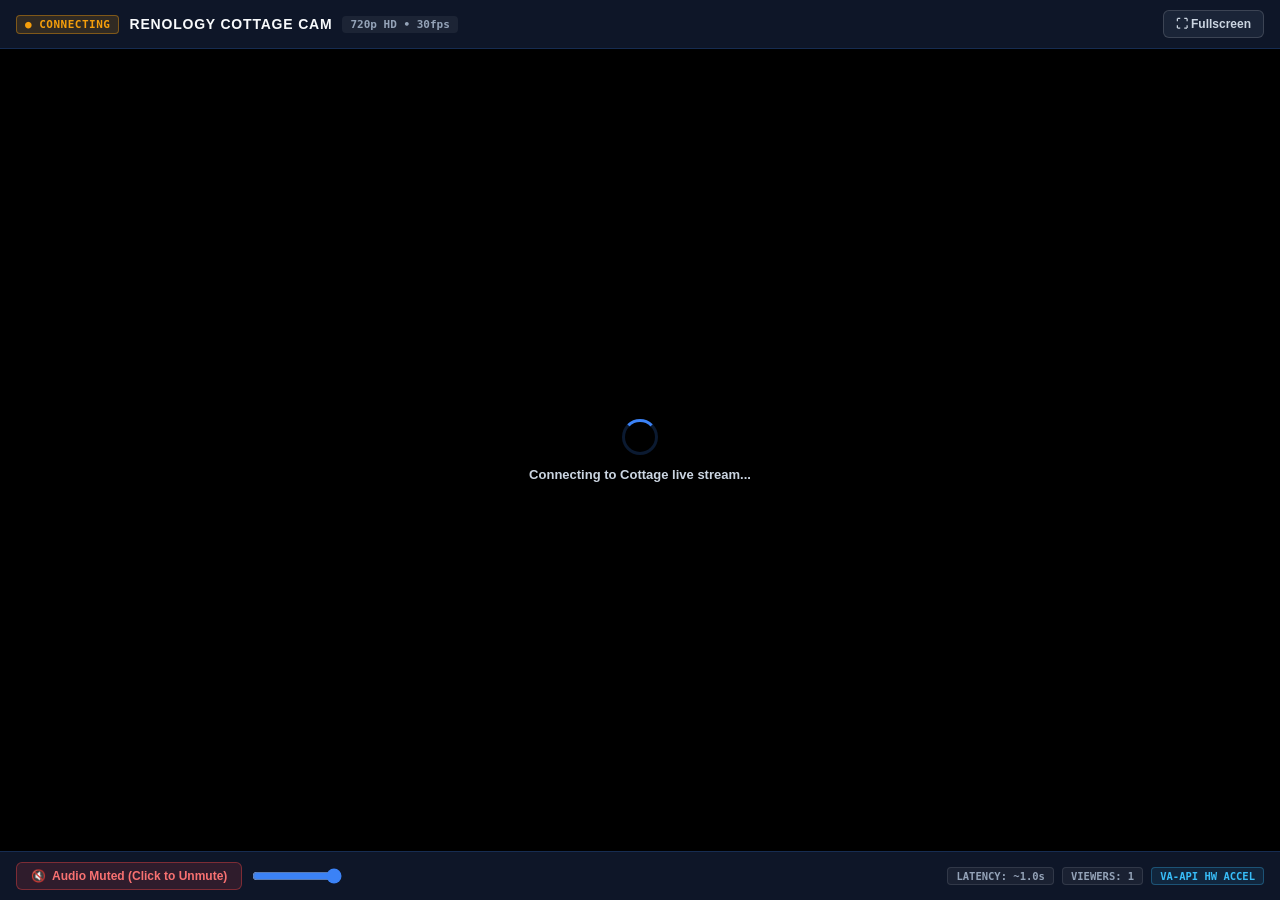
==== web/static/camera.html @ 1944fad3 "feat(security): enforce Cloud Run origin ticket authentication and rebrand to Cottage" ====
<!DOCTYPE html>
<html lang="en">
<head>
  <meta charset="UTF-8">
  <meta name="viewport" content="width=device-width, initial-scale=1.0">
  <title>Renology Cottage Live Camera</title>
  <link rel="stylesheet" href="style.css?v=2.3.0">
  <link rel="icon" href="data:image/svg+xml,<svg xmlns=%22http://www.w3.org/2000/svg%22 viewBox=%220 0 100 100%22><text y=%22.9em%22 font-size=%2290%22>📹</text></svg>">
  <style>
    body.camera-popout-body {
      margin: 0;
      padding: 0;
      background: #090d16;
      color: #e2e8f0;
      font-family: -apple-system, BlinkMacSystemFont, "Segoe UI", Roboto, "Helvetica Neue", sans-serif;
      overflow: hidden;
      height: 100vh;
      display: flex;
      flex-direction: column;
    }
    .popout-header {
      display: flex;
      align-items: center;
      justify-content: space-between;
      padding: 10px 16px;
      background: rgba(15, 23, 42, 0.95);
      border-bottom: 1px solid rgba(59, 130, 246, 0.2);
    }
    .popout-video-container {
      flex: 1;
      position: relative;
      background: #000;
      display: flex;
      align-items: center;
      justify-content: center;
    }
    .popout-video-container video {
      width: 100%;
      height: 100%;
      object-fit: contain;
    }
    .popout-footer {
      display: flex;
      align-items: center;
      justify-content: space-between;
      padding: 10px 16px;
      background: rgba(15, 23, 42, 0.95);
      border-top: 1px solid rgba(59, 130, 246, 0.2);
    }
  </style>
</head>
<body class="camera-popout-body">
  <header class="popout-header">
    <div class="camera-modal-title">
      <span class="camera-live-badge" id="cameraStatusBadge">● CONNECTING</span>
      <span class="camera-title-text">RENOLOGY COTTAGE CAM</span>
      <span class="camera-meta-pill" id="cameraResPill">720p HD • 30fps</span>
    </div>
    <div class="camera-header-actions">
      <button id="cameraFullscreenBtn" class="camera-icon-btn" title="Toggle Fullscreen">⛶ Fullscreen</button>
    </div>
  </header>

  <main class="popout-video-container">
    <video id="cameraVideo" autoplay muted playsinline></video>
    <div class="camera-loading-overlay" id="cameraLoadingOverlay">
      <div class="camera-spinner"></div>
      <div class="camera-loading-text" id="cameraLoadingText">Connecting to Cottage live stream...</div>
    </div>
  </main>

  <footer class="popout-footer">
    <div class="camera-audio-controls">
      <button id="cameraAudioToggle" class="camera-audio-btn muted" title="Click to Unmute Cottage Audio">
        <span id="cameraAudioIcon">🔇</span> <span id="cameraAudioLabel">Audio Muted (Click to Unmute)</span>
      </button>
      <input type="range" id="cameraVolumeSlider" min="0" max="1" step="0.05" value="1.0" class="camera-volume-slider" title="Microphone Volume">
    </div>
    <div class="camera-stats-hud">
      <span id="cameraLatencyBadge" class="hud-pill">LATENCY: ~1.0s</span>
      <span id="cameraViewersBadge" class="hud-pill">VIEWERS: 1</span>
      <span class="hud-pill hw-accel">VA-API HW ACCEL</span>
    </div>
  </footer>

  <script src="camera.js?v=2.3.0"></script>
  <script>
    document.addEventListener("DOMContentLoaded", () => {
      if (window.RenologyCamera) {
        window.RenologyCamera.initPopoutView();
      }
    });
  </script>
</body>
</html>
---- web/static/style.css ----
/* Renology Solar Kiosk — High Contrast Automotive Dark Theme */

:root {
  --bg-primary: #070b14;
  --bg-secondary: #0d1527;
  --bg-card: #111c33;
  --bg-card-border: #1e2e4e;
  
  --text-main: #f8fafc;
  --text-muted: #94a3b8;
  --text-dim: #64748b;

  --accent-gold: #f59e0b;
  --accent-gold-glow: rgba(245, 158, 11, 0.25);
  --accent-emerald: #10b981;
  --accent-emerald-glow: rgba(16, 185, 129, 0.25);
  --accent-cyan: #06b6d4;
  --accent-cyan-glow: rgba(6, 182, 212, 0.25);
  --accent-red: #ef4444;
  
  --font-family: -apple-system, BlinkMacSystemFont, "Segoe UI", Roboto, Helvetica, Arial, sans-serif;
  --font-mono: "SF Mono", "Cascadia Code", "Roboto Mono", Consolas, monospace;
}

* {
  box-sizing: border-box;
  margin: 0;
  padding: 0;
  user-select: none;
  -webkit-user-select: none;
}

html, body {
  width: 100%;
  min-height: 100vh;
  min-height: 100dvh;
  margin: 0;
  padding: 0;
  background-color: var(--bg-primary);
  color: var(--text-main);
  font-family: var(--font-family);
  overflow-x: hidden;
  overflow-y: auto;
  -webkit-font-smoothing: antialiased;
  -moz-osx-font-smoothing: grayscale;
}

/* Custom sleek scrollbar */
::-webkit-scrollbar {
  width: 6px;
  height: 6px;
}
::-webkit-scrollbar-track {
  background: var(--bg-primary);
}
::-webkit-scrollbar-thumb {
  background: var(--bg-card-border);
  border-radius: 3px;
}
::-webkit-scrollbar-thumb:hover {
  background: #334155;
}

.kiosk-container {
  display: flex;
  flex-direction: column;
  width: 100%;
  max-width: 100vw;
  min-height: 100vh;
  min-height: 100dvh;
  padding: 8px 12px;
  gap: 8px;
  box-sizing: border-box;
}

/* Header */
.kiosk-header {
  display: flex;
  align-items: center;
  justify-content: space-between;
  background: var(--bg-secondary);
  border: 1px solid var(--bg-card-border);
  border-radius: 12px;
  padding: 6px 16px;
  box-shadow: 0 4px 14px rgba(0, 0, 0, 0.4);
  flex-shrink: 0;
}

.brand-group {
  display: flex;
  align-items: center;
  gap: 12px;
}

.brand-logo {
  font-size: 26px;
  background: linear-gradient(135deg, #fbbf24, #d97706);
  -webkit-background-clip: text;
  -webkit-text-fill-color: transparent;
  filter: drop-shadow(0 0 8px rgba(245, 158, 11, 0.5));
}

.brand-title {
  font-size: 18px;
  font-weight: 800;
  letter-spacing: 2px;
  color: #fff;
  line-height: 1.1;
}

.brand-subtitle {
  font-size: 10px;
  font-weight: 600;
  letter-spacing: 1.5px;
  color: var(--accent-gold);
}

.header-center {
  display: flex;
  align-items: center;
}

.device-pill {
  display: flex;
  align-items: center;
  gap: 10px;
  background: rgba(15, 23, 42, 0.8);
  border: 1px solid var(--bg-card-border);
  padding: 6px 14px;
  border-radius: 20px;
  font-family: var(--font-mono);
  font-size: 13px;
  color: var(--text-main);
}

.pill-divider {
  color: var(--text-dim);
}

.model-badge {
  color: var(--accent-cyan);
  font-weight: 700;
}

.header-weather-pill {
  display: flex;
  align-items: center;
  gap: 8px;
  background: rgba(6, 182, 212, 0.1);
  border: 1px solid rgba(6, 182, 212, 0.25);
  border-radius: 20px;
  padding: 4px 12px;
  font-size: 11px;
  color: #cbd5e1;
}

.header-weather-pill strong {
  color: #fff;
  font-family: var(--font-mono);
}

.header-weather-pill .weather-sub {
  color: #94a3b8;
}

.pulse-dot {
  width: 9px;
  height: 9px;
  border-radius: 50%;
  background-color: var(--accent-emerald);
  box-shadow: 0 0 8px var(--accent-emerald);
  animation: pulse-animation 2s infinite ease-in-out;
}

@keyframes pulse-animation {
  0% { transform: scale(0.95); opacity: 0.7; }
  50% { transform: scale(1.15); opacity: 1; }
  100% { transform: scale(0.95); opacity: 0.7; }
}

.header-controls {
  display: flex;
  align-items: center;
  gap: 14px;
}

/* Animated Connection Heartbeat / Alarm Bell */
.connection-heartbeat {
  display: flex;
  align-items: center;
  gap: 7px;
  background: rgba(15, 23, 42, 0.9);
  border: 1px solid var(--bg-card-border);
  padding: 5px 12px;
  border-radius: 20px;
  font-family: var(--font-mono);
  font-size: 11px;
  font-weight: 700;
  transition: all 0.3s ease;
}

.connection-heartbeat.online {
  border-color: rgba(239, 68, 68, 0.5);
  box-shadow: 0 0 10px rgba(239, 68, 68, 0.25);
  color: #fca5a5;
}

.connection-heartbeat.offline {
  border-color: #ef4444;
  background: rgba(60, 10, 15, 0.95);
  box-shadow: 0 0 16px rgba(239, 68, 68, 0.8);
  color: #f87171;
  animation: alert-flash 1s infinite alternate;
}

.heartbeat-icon {
  font-size: 15px;
  display: inline-block;
  transform-origin: center center;
}

/* Realistic Cardiac Double-Beat Cycle */
.heartbeat-icon.beating {
  animation: cardiac-pulse 1.1s infinite ease-in-out;
  filter: drop-shadow(0 0 8px rgba(239, 68, 68, 0.9));
}

@keyframes cardiac-pulse {
  0% { transform: scale(1); }
  14% { transform: scale(1.32); }
  28% { transform: scale(1.12); }
  42% { transform: scale(1.38); }
  68% { transform: scale(1); }
  100% { transform: scale(1); }
}

/* Ringing Alarm Bell when link is dropped */
.heartbeat-icon.alarm {
  animation: bell-ring 0.7s infinite ease-in-out;
  filter: drop-shadow(0 0 10px rgba(239, 68, 68, 1));
}

@keyframes bell-ring {
  0% { transform: rotate(0); }
  20% { transform: rotate(20deg); }
  40% { transform: rotate(-20deg); }
  60% { transform: rotate(15deg); }
  80% { transform: rotate(-15deg); }
  100% { transform: rotate(0); }
}

@keyframes alert-flash {
  0% { border-color: rgba(239, 68, 68, 0.4); box-shadow: 0 0 6px rgba(239, 68, 68, 0.3); }
  100% { border-color: rgba(239, 68, 68, 1); box-shadow: 0 0 20px rgba(239, 68, 68, 0.9); }
}

.clock-display {
  font-family: var(--font-mono);
  font-size: 16px;
  font-weight: 700;
  color: #cbd5e1;
  letter-spacing: 1px;
}

.kiosk-btn {
  background: var(--bg-card);
  color: var(--text-main);
  border: 1px solid var(--bg-card-border);
  padding: 8px 14px;
  border-radius: 8px;
  font-size: 12px;
  font-weight: 600;
  cursor: pointer;
  transition: all 0.2s ease;
}

.kiosk-btn:hover {
  background: #1e293b;
  border-color: var(--accent-gold);
  color: #fff;
}

/* Human Story Banner */
.human-story-banner {
  display: flex;
  align-items: center;
  justify-content: space-between;
  background: linear-gradient(90deg, rgba(16, 185, 129, 0.12) 0%, rgba(15, 23, 42, 0.85) 50%, rgba(245, 158, 11, 0.08) 100%);
  border: 1px solid rgba(16, 185, 129, 0.35);
  border-radius: 10px;
  padding: 8px 16px;
  flex-shrink: 0;
  box-shadow: 0 2px 10px rgba(0, 0, 0, 0.3);
  transition: all 0.4s ease;
}

.human-story-banner.charging {
  background: linear-gradient(90deg, rgba(245, 158, 11, 0.16) 0%, rgba(15, 23, 42, 0.85) 50%, rgba(14, 165, 233, 0.1) 100%);
  border-color: rgba(245, 158, 11, 0.4);
}

.human-story-banner.night {
  background: linear-gradient(90deg, rgba(99, 102, 241, 0.14) 0%, rgba(15, 23, 42, 0.85) 50%, rgba(15, 23, 42, 0.9) 100%);
  border-color: rgba(99, 102, 241, 0.3);
}

.human-story-banner.alert {
  background: linear-gradient(90deg, rgba(239, 68, 68, 0.16) 0%, rgba(15, 23, 42, 0.85) 50%, rgba(239, 68, 68, 0.1) 100%);
  border-color: rgba(239, 68, 68, 0.5);
}

.story-left {
  display: flex;
  align-items: center;
  gap: 12px;
  min-width: 0;
}

.story-pulse-dot {
  width: 10px;
  height: 10px;
  border-radius: 50%;
  background: var(--accent-green);
  box-shadow: 0 0 10px var(--accent-green);
  flex-shrink: 0;
  animation: pulse-dot 2s infinite ease-in-out;
}

.human-story-banner.charging .story-pulse-dot {
  background: var(--accent-gold);
  box-shadow: 0 0 10px var(--accent-gold);
}

.human-story-banner.night .story-pulse-dot {
  background: #818cf8;
  box-shadow: 0 0 10px #818cf8;
}

.human-story-banner.alert .story-pulse-dot {
  background: var(--accent-red);
  box-shadow: 0 0 10px var(--accent-red);
}

@keyframes pulse-dot {
  0%, 100% { transform: scale(1); opacity: 1; }
  50% { transform: scale(1.3); opacity: 0.7; }
}

.story-icon {
  font-size: 20px;
  flex-shrink: 0;
}

.story-text-container {
  display: flex;
  flex-direction: column;
  gap: 2px;
  min-width: 0;
}

.story-headline {
  font-size: 13px;
  font-weight: 800;
  letter-spacing: 0.8px;
  color: #f8fafc;
  text-transform: uppercase;
}

.story-desc {
  font-size: 12px;
  color: #cbd5e1;
  font-weight: 500;
  white-space: nowrap;
  overflow: hidden;
  text-overflow: ellipsis;
}

.story-right {
  flex-shrink: 0;
  margin-left: 16px;
}

.story-pill {
  display: flex;
  align-items: center;
  gap: 6px;
  background: rgba(30, 41, 59, 0.8);
  border: 1px solid rgba(245, 158, 11, 0.4);
  padding: 4px 12px;
  border-radius: 20px;
  font-size: 12px;
  font-weight: 700;
  color: var(--accent-gold);
  white-space: nowrap;
}

.story-pill-icon {
  font-size: 13px;
}

/* Dashboard Grid */
.dashboard-grid {
  display: grid;
  grid-template-columns: repeat(3, 1fr);
  grid-template-rows: minmax(0, 1.15fr) minmax(0, 0.85fr);
  gap: 10px;
  flex: 1 1 0;
  min-height: 0;
  overflow: hidden;
}

/* Cards Common */
.card {
  background: var(--bg-card);
  border: 1px solid var(--bg-card-border);
  border-radius: 12px;
  padding: 10px 14px;
  display: flex;
  flex-direction: column;
  box-shadow: 0 4px 14px rgba(0, 0, 0, 0.4);
  position: relative;
  overflow: hidden;
  min-height: 0;
}

.card-header {
  display: flex;
  align-items: center;
  justify-content: space-between;
  margin-bottom: 6px;
  flex-shrink: 0;
}

.card-header h2 {
  font-size: 12px;
  font-weight: 700;
  letter-spacing: 1.1px;
  color: var(--text-muted);
  flex: 1;
  margin-left: 6px;
}

.card-icon {
  font-size: 18px;
}

.badge {
  font-size: 11px;
  font-weight: 700;
  padding: 3px 10px;
  border-radius: 12px;
  background: rgba(6, 182, 212, 0.15);
  color: var(--accent-cyan);
  border: 1px solid rgba(6, 182, 212, 0.3);
}

.mppt-badge {
  background: rgba(16, 185, 129, 0.15);
  color: var(--accent-emerald);
  border-color: rgba(16, 185, 129, 0.4);
}

/* Battery Fuel Gauge Card */
.battery-card {
  border-top: 3px solid var(--accent-emerald);
}

.gauge-wrapper {
  position: relative;
  display: flex;
  justify-content: center;
  align-items: center;
  flex: 1 1 0;
  min-height: 150px;
  width: 100%;
  margin: 2px 0 8px 0;
}

#fuelGaugeCanvas {
  width: 100% !important;
  height: 100% !important;
  max-width: 100%;
  display: block;
}

.gauge-center-readout {
  position: absolute;
  bottom: 26px;
  display: flex;
  flex-direction: column;
  align-items: center;
}

.gauge-capacity-sub {
  font-size: 10px;
  font-family: var(--font-mono);
  font-weight: 700;
  letter-spacing: 0.8px;
  color: #94a3b8;
  margin-bottom: 2px;
  text-transform: uppercase;
}

.gauge-soc {
  font-size: 38px;
  font-weight: 900;
  font-family: var(--font-mono);
  color: #fff;
  line-height: 1;
  text-shadow: 0 0 16px var(--accent-emerald-glow);
}

.gauge-soc .unit {
  font-size: 20px;
  color: var(--accent-emerald);
  margin-left: 2px;
}

.gauge-status-sub {
  font-size: 10.5px;
  font-weight: 700;
  letter-spacing: 1.5px;
  color: var(--accent-emerald);
  margin-top: 3px;
}

.card-footer-sub {
  display: flex;
  justify-content: space-between;
  align-items: center;
  margin-top: 6px;
  padding-top: 6px;
  border-top: 1px solid rgba(255, 255, 255, 0.06);
  font-size: 10px;
  color: var(--text-dim);
  flex-shrink: 0;
}

.safe-freeze-tag {
  color: #34d399;
  font-weight: 600;
}

.freeze-warn-tag {
  color: #ef4444;
  font-weight: 700;
}

/* Metrics Row */
.metrics-row {
  display: grid;
  grid-template-columns: repeat(3, 1fr);
  gap: 8px;
  background: rgba(7, 11, 20, 0.6);
  border: 1px solid rgba(255, 255, 255, 0.05);
  border-radius: 10px;
  padding: 10px;
  margin-top: auto;
}

.speedo-odometer-row {
  grid-template-columns: repeat(4, 1fr);
  gap: 6px;
  padding: 8px 6px;
}

.metric-item {
  display: flex;
  flex-direction: column;
  align-items: center;
  text-align: center;
}

.metric-label {
  font-size: 9px;
  font-weight: 700;
  letter-spacing: 1px;
  color: var(--text-dim);
  margin-bottom: 3px;
}

.metric-val {
  font-family: var(--font-mono);
  font-size: 16px;
  font-weight: 800;
  color: var(--text-main);
}

.metric-val .unit {
  font-size: 11px;
  font-weight: 600;
  color: var(--text-dim);
  margin-left: 2px;
}

.highlight-val {
  color: var(--accent-gold);
}

/* Solar PV Card & Speedometer */
.solar-card {
  border-top: 3px solid var(--accent-gold);
}

.speedometer-wrapper {
  position: relative;
  display: flex;
  justify-content: center;
  align-items: center;
  flex: 1 1 0;
  min-height: 150px;
  width: 100%;
  margin: 2px 0 6px 0;
}

#speedometerCanvas {
  width: 100% !important;
  height: 100% !important;
  max-width: 100%;
  display: block;
}

.speedometer-center-readout {
  position: absolute;
  bottom: 4px;
  display: flex;
  flex-direction: column;
  align-items: center;
  pointer-events: none;
}

.speedo-speed {
  font-size: 28px;
  font-weight: 900;
  font-family: var(--font-mono);
  color: #fff;
  line-height: 1;
  text-shadow: 0 0 16px rgba(245, 158, 11, 0.45);
}

.speedo-speed .unit {
  font-size: 15px;
  color: var(--accent-gold);
  margin-left: 2px;
}

.speedo-label {
  font-size: 8px;
  font-weight: 800;
  letter-spacing: 1px;
  color: var(--accent-gold);
  margin-top: 1px;
}

.speedo-redline-tag {
  font-family: var(--font-mono);
  font-size: 9px;
  font-weight: 700;
  color: #ef4444;
  border: 1px solid rgba(239, 68, 68, 0.4);
  background: rgba(239, 68, 68, 0.1);
  padding: 1px 6px;
  border-radius: 4px;
  letter-spacing: 0.5px;
}

/* Solar Potential vs Actual Curtailment Banner */
.potential-banner {
  display: flex;
  align-items: center;
  justify-content: space-between;
  gap: 8px;
  background: rgba(15, 23, 42, 0.85);
  border: 1px solid rgba(245, 158, 11, 0.25);
  border-radius: 8px;
  padding: 5px 10px;
  margin: 3px 0 6px 0;
  box-shadow: inset 0 1px 3px rgba(0, 0, 0, 0.5);
  flex-shrink: 0;
}

.potential-col {
  display: flex;
  flex-direction: column;
}

.potential-col.text-right {
  text-align: right;
  align-items: flex-end;
}

.potential-sublabel {
  font-size: 8px;
  font-weight: 700;
  letter-spacing: 0.8px;
  color: var(--text-dim);
}

.potential-val {
  font-family: var(--font-mono);
  font-size: 13px;
  font-weight: 800;
  color: #fff;
  line-height: 1.1;
}

.potential-val.highlight-gold {
  color: var(--accent-gold);
}

.curtailment-indicator {
  flex: 1;
  display: flex;
  flex-direction: column;
  align-items: center;
  gap: 3px;
  margin: 0 4px;
}

.curtailment-tag {
  font-family: var(--font-mono);
  font-size: 8.5px;
  font-weight: 800;
  color: #f59e0b;
  letter-spacing: 0.5px;
  white-space: nowrap;
}

.curtailment-bar-bg {
  width: 100%;
  height: 5px;
  background: rgba(255, 255, 255, 0.1);
  border-radius: 3px;
  overflow: hidden;
}

.curtailment-bar-fill {
  height: 100%;
  background: linear-gradient(90deg, #10b981, #f59e0b);
  border-radius: 3px;
  transition: width 0.4s ease;
}

.curtailment-badge {
  font-size: 10px;
  padding: 2px 8px;
  border-radius: 10px;
  font-weight: 700;
  letter-spacing: 0.4px;
  transition: all 0.3s ease;
}

.curtailment-badge.throttled {
  background: rgba(245, 158, 11, 0.2);
  color: #fbbf24;
  border: 1px solid rgba(245, 158, 11, 0.5);
  box-shadow: 0 0 8px rgba(245, 158, 11, 0.2);
}

.curtailment-badge.harvesting {
  background: rgba(16, 185, 129, 0.2);
  color: #34d399;
  border: 1px solid rgba(16, 185, 129, 0.5);
  box-shadow: 0 0 8px rgba(16, 185, 129, 0.2);
}

.curtailment-badge.night {
  background: rgba(100, 116, 139, 0.2);
  color: #94a3b8;
  border: 1px solid rgba(100, 116, 139, 0.4);
}

.lifetime-row {
  display: flex;
  justify-content: space-between;
  align-items: center;
  font-size: 10px;
  color: var(--text-dim);
  padding: 6px 6px 0 6px;
  flex-shrink: 0;
}

.lifetime-row strong {
  font-family: var(--font-mono);
  color: #e2e8f0;
  font-size: 11px;
}

/* System Hardware & Weather Card */
.system-card {
  border-top: 3px solid var(--accent-cyan);
}

.weather-badge {
  background: rgba(6, 182, 212, 0.15);
  color: var(--accent-cyan);
  border: 1px solid rgba(6, 182, 212, 0.3);
}

.weather-badge.online {
  background: rgba(16, 185, 129, 0.15);
  color: var(--accent-emerald);
  border-color: rgba(16, 185, 129, 0.4);
}

.system-stats-grid {
  display: grid;
  grid-template-columns: repeat(2, 1fr);
  gap: 6px;
  margin: 4px 0;
  flex-shrink: 0;
}

.sys-stat-box {
  background: rgba(7, 11, 20, 0.6);
  border: 1px solid rgba(255, 255, 255, 0.05);
  border-radius: 8px;
  padding: 8px 8px;
  display: flex;
  align-items: center;
  gap: 8px;
}

.stat-icon {
  font-size: 16px;
}

.stat-content {
  display: flex;
  flex-direction: column;
}

.stat-title {
  font-size: 8px;
  font-weight: 700;
  letter-spacing: 0.8px;
  color: var(--text-dim);
  margin-bottom: 2px;
}

.stat-number {
  font-family: var(--font-mono);
  font-size: 13px;
  font-weight: 800;
  color: var(--text-main);
}

.normal-status {
  color: var(--accent-emerald);
}

/* Weather Station Readings Grid */
.weather-station-grid {
  display: grid;
  grid-template-columns: repeat(2, 1fr);
  gap: 6px;
  margin: 4px 0 6px 0;
  flex-shrink: 0;
}

.weather-box {
  background: rgba(7, 11, 20, 0.6);
  border: 1px solid rgba(255, 255, 255, 0.05);
  border-radius: 8px;
  padding: 6px 8px;
  display: flex;
  flex-direction: column;
}

.weather-box.highlight-solar {
  border-color: rgba(245, 158, 11, 0.3);
  background: rgba(245, 158, 11, 0.06);
}

.w-label {
  font-size: 8px;
  font-weight: 700;
  letter-spacing: 0.8px;
  color: var(--text-dim);
  margin-bottom: 2px;
}

.w-val {
  font-family: var(--font-mono);
  font-size: 13px;
  font-weight: 800;
  color: #f8fafc;
}

.w-val .unit {
  font-size: 10px;
  font-weight: 600;
  color: var(--text-dim);
  margin-left: 2px;
}

.w-sub {
  font-size: 9px;
  color: var(--text-muted);
  margin-top: 1px;
}

.system-footer-row {
  display: flex;
  justify-content: space-between;
  align-items: center;
  margin-top: auto;
  font-size: 10px;
  color: var(--text-dim);
  padding-top: 6px;
  border-top: 1px solid rgba(255, 255, 255, 0.05);
  flex-shrink: 0;
}

.rssi-badge {
  font-family: var(--font-mono);
  font-weight: 700;
  color: var(--accent-emerald);
}

/* Chart Cards (Bottom Row) */
.chart-card {
  grid-column: span 1;
}

.chart-24h {
  grid-column: span 2;
  border-top: 3px solid #f59e0b;
}

.chart-7d, .inverter-card {
  grid-column: span 1;
  border-top: 3px solid #10b981;
}

/* Inverter & Autonomy Hub Styles */
.inverter-icon {
  background: rgba(16, 185, 129, 0.15);
  color: #10b981;
}

.inverter-badge {
  background: rgba(16, 185, 129, 0.15);
  color: #34d399;
  border: 1px solid rgba(16, 185, 129, 0.35);
  font-size: 10px;
  padding: 2px 8px;
  border-radius: 999px;
  font-weight: 600;
}

.autonomy-battery-banner {
  display: flex;
  justify-content: space-between;
  align-items: center;
  background: rgba(15, 23, 42, 0.7);
  border: 1px solid rgba(56, 189, 248, 0.25);
  border-radius: 8px;
  padding: 4px 8px;
  margin-bottom: 4px;
  flex-shrink: 0;
}

.autonomy-banner-label {
  font-size: 8.5px;
  font-weight: 700;
  letter-spacing: 0.8px;
  color: var(--text-dim);
  text-transform: uppercase;
}

.autonomy-banner-wh {
  font-size: 15px;
  font-weight: 800;
  font-family: var(--font-mono);
  color: #38bdf8;
  line-height: 1.1;
  margin-top: 1px;
  white-space: nowrap;
}

.autonomy-banner-right {
  text-align: right;
}

.autonomy-subtag {
  font-size: 9.5px;
  font-weight: 600;
  color: #cbd5e1;
}

.autonomy-table-container {
  flex: 1 1 auto;
  overflow-y: hidden;
  margin-bottom: 2px;
  min-height: 0;
}

.autonomy-table {
  width: 100%;
  border-collapse: collapse;
  font-size: 9.5px;
}

.autonomy-table th {
  font-size: 7.5px;
  font-family: var(--font-mono);
  color: #64748b;
  text-transform: uppercase;
  letter-spacing: 0.5px;
  padding: 1px 3px;
  border-bottom: 1px solid rgba(255, 255, 255, 0.08);
  font-weight: 700;
}

.autonomy-table td {
  padding: 1.5px 3px;
  border-bottom: 1px solid rgba(255, 255, 255, 0.04);
  color: #e2e8f0;
}

.appliance-icon {
  margin-right: 3px;
}

.load-badge {
  background: rgba(255, 255, 255, 0.06);
  padding: 1px 4px;
  border-radius: 4px;
  font-family: var(--font-mono);
  font-size: 8.5px;
  color: #cbd5e1;
}

.runtime-val {
  font-family: var(--font-mono);
  font-weight: 700;
  color: #38bdf8;
}

.runtime-val.highlight-time {
  color: #34d399;
}

.inverter-headroom-container {
  background: rgba(15, 23, 42, 0.5);
  border-radius: 6px;
  padding: 3px 6px;
  border: 1px solid rgba(255, 255, 255, 0.05);
  flex-shrink: 0;
  margin-top: auto;
}

.headroom-label-row {
  display: flex;
  justify-content: space-between;
  font-size: 8.5px;
  font-family: var(--font-mono);
  font-weight: 700;
  color: #94a3b8;
  margin-bottom: 3px;
}

.headroom-bar-bg {
  height: 6px;
  background: rgba(255, 255, 255, 0.08);
  border-radius: 3px;
  overflow: hidden;
  margin-bottom: 3px;
}

.headroom-bar-fill {
  height: 100%;
  background: linear-gradient(90deg, #10b981, #06b6d4);
  border-radius: 3px;
  transition: width 0.3s ease;
}

.headroom-subtext {
  font-size: 8.5px;
  color: #64748b;
  text-align: center;
}

/* Timespan Selector & Segmented Control */
.chart-header-row {
  display: flex;
  align-items: center;
  justify-content: space-between;
  flex-wrap: wrap;
  gap: 8px;
}

.chart-title-group {
  display: flex;
  align-items: center;
  gap: 8px;
}

.timespan-selector {
  display: inline-flex;
  align-items: center;
  background: rgba(15, 23, 42, 0.75);
  border: 1px solid rgba(255, 255, 255, 0.12);
  border-radius: 8px;
  padding: 2px;
  gap: 2px;
}

.span-btn {
  background: transparent;
  border: none;
  color: #94a3b8;
  font-family: var(--font-family);
  font-size: 11px;
  font-weight: 600;
  padding: 4px 10px;
  border-radius: 6px;
  cursor: pointer;
  transition: all 0.15s ease;
  user-select: none;
  -webkit-tap-highlight-color: transparent;
}

.span-btn:hover {
  color: #f1f5f9;
  background: rgba(255, 255, 255, 0.08);
}

.span-btn.active {
  background: #f59e0b;
  color: #090d16;
  font-weight: 700;
  box-shadow: 0 0 10px rgba(245, 158, 11, 0.4);
}


.chart-container {
  position: relative;
  width: 100%;
  flex: 1 1 0;
  min-height: 140px;
  margin: 4px 0;
}

.chart-container canvas {
  width: 100% !important;
  height: 100% !important;
  display: block;
}

.chart-summary-badge {
  font-family: var(--font-mono);
  font-size: 11px;
  font-weight: 700;
  color: #e2e8f0;
  background: rgba(255, 255, 255, 0.08);
  padding: 3px 8px;
  border-radius: 6px;
}

.chart-legend {
  display: flex;
  align-items: center;
  justify-content: space-between;
  font-size: 11px;
  color: var(--text-muted);
  padding-top: 6px;
  border-top: 1px solid rgba(255, 255, 255, 0.05);
}

.legend-item {
  display: flex;
  align-items: center;
  gap: 6px;
}

.legend-dot {
  width: 8px;
  height: 8px;
  border-radius: 50%;
}

.solar-dot { background-color: var(--accent-gold); box-shadow: 0 0 6px var(--accent-gold); }
.volt-dot,
.legend-dash.volt-dash {
  display: inline-block;
  width: 14px;
  height: 0;
  border-radius: 0;
  border-top: 2px solid #38bdf8;
  box-shadow: 0 0 6px rgba(56, 189, 248, 0.7);
  vertical-align: middle;
}
.batt-dot { background-color: var(--accent-emerald); box-shadow: 0 0 6px var(--accent-emerald); }
.soc-dot { background-color: rgba(255, 255, 255, 0.5); box-shadow: 0 0 4px rgba(255, 255, 255, 0.4); }
.sunrise-dot { background-color: #fbbf24; box-shadow: 0 0 6px #f59e0b; }
.sunset-dot { background-color: #f97316; box-shadow: 0 0 6px #ea580c; }
.bar-dot { background-color: var(--accent-cyan); box-shadow: 0 0 6px var(--accent-cyan); }
.peak-line-dot,
.legend-dash.peak-dash {
  display: inline-block;
  width: 14px;
  height: 0;
  border-radius: 0;
  border-top: 2px dashed #ef4444;
  box-shadow: 0 0 6px rgba(239, 68, 68, 0.7);
  vertical-align: middle;
}

.legend-time {
  font-size: 10px;
  color: var(--text-dim);
}

/* Tooltips */
.chart-tooltip {
  position: absolute;
  display: none;
  background: rgba(15, 23, 42, 0.95);
  border: 1px solid var(--accent-gold);
  border-radius: 6px;
  padding: 6px 10px;
  font-family: var(--font-mono);
  font-size: 11px;
  color: #fff;
  pointer-events: none;
  box-shadow: 0 4px 12px rgba(0, 0, 0, 0.6);
  z-index: 100;
  white-space: nowrap;
}

/* Peak Record Details Tooltip */
.chart-tooltip.peak-tooltip-active {
  border: 1px solid rgba(239, 68, 68, 0.85);
  box-shadow: 0 4px 16px rgba(239, 68, 68, 0.25), 0 8px 24px rgba(0, 0, 0, 0.7);
  background: rgba(15, 23, 42, 0.98);
  padding: 8px 12px;
  min-width: 230px;
  white-space: normal;
}

.peak-tooltip-header {
  display: flex;
  align-items: center;
  gap: 6px;
  font-weight: 800;
  font-size: 10.5px;
  letter-spacing: 0.6px;
  color: #fca5a5;
  border-bottom: 1px solid rgba(239, 68, 68, 0.3);
  padding-bottom: 4px;
  margin-bottom: 6px;
}

.peak-tooltip-header .peak-trophy {
  font-size: 13px;
}

.peak-tooltip-body {
  display: flex;
  flex-direction: column;
  gap: 2px;
}

.peak-metric-row {
  display: flex;
  justify-content: space-between;
  align-items: baseline;
  font-size: 11px;
}

.peak-metric-row .metric-label {
  color: #cbd5e1;
  font-weight: 600;
  font-size: 10.5px;
  letter-spacing: 0px;
  margin-bottom: 0;
}

.peak-metric-row .volt-val {
  color: #38bdf8;
  font-weight: 800;
  font-size: 12.5px;
}

.peak-metric-row .watt-val {
  color: #f59e0b;
  font-weight: 800;
  font-size: 12.5px;
}

.peak-time-row {
  display: flex;
  align-items: center;
  gap: 5px;
  font-size: 10px;
  color: #94a3b8;
  padding-left: 1px;
  margin-bottom: 3px;
}

.peak-time-row .time-val {
  color: #f1f5f9;
  font-weight: 600;
}

.peak-context-row {
  display: flex;
  flex-wrap: wrap;
  gap: 4px;
  margin-top: 6px;
  padding-top: 5px;
  border-top: 1px solid rgba(255, 255, 255, 0.08);
}

.peak-context-row .context-pill {
  font-size: 9.5px;
  font-weight: 600;
  padding: 1px 6px;
  border-radius: 4px;
  background: rgba(56, 189, 248, 0.12);
  border: 1px solid rgba(56, 189, 248, 0.3);
  color: #7dd3fc;
}

/* Footer */
.kiosk-footer {
  display: flex;
  align-items: center;
  justify-content: space-between;
  font-size: 11px;
  color: var(--text-dim);
  padding: 4px 8px;
}

.sync-indicator {
  display: inline-block;
  width: 6px;
  height: 6px;
  border-radius: 50%;
  background-color: var(--accent-emerald);
  margin-right: 6px;
}

/* =========================================================================
   RESPONSIVE DESIGN & SCREEN-SIZE AWARENESS ENGINE
   Supports: Google Pixel 9 & Mobile (<=767px), Tablets (768-1024px),
             Laptops (<760px height), and Surface Go 2 Kiosk (>=1200x760px)
   ========================================================================= */

/* 1. Large Screens & Standalone Surface Go 2 Kiosk (Locked 100vh) */
@media (min-width: 1200px) and (min-height: 760px) {
  html, body {
    height: 100vh;
    overflow: hidden;
  }
  .kiosk-container {
    height: 100vh;
    max-height: 100vh;
    overflow: hidden;
    padding: 8px 14px;
    gap: 8px;
  }
  .dashboard-grid {
    display: grid;
    grid-template-columns: repeat(3, 1fr);
    grid-template-rows: minmax(0, 1.15fr) minmax(0, 0.85fr);
    flex: 1 1 0;
    min-height: 0;
    overflow: hidden;
  }
  .chart-24h {
    grid-column: span 2;
  }
  .chart-7d, .inverter-card {
    grid-column: span 1;
  }
  .gauge-wrapper, .speedometer-wrapper {
    flex: 1 1 0;
    min-height: 0;
    height: auto;
  }
  .chart-container {
    flex: 1 1 0;
    min-height: 0;
    height: auto;
  }
}

/* 2. Laptops & Desktop Windows with Compact Height (< 760px) */
@media (min-width: 1025px) and (max-height: 759px) {
  .dashboard-grid {
    display: grid;
    grid-template-columns: repeat(3, 1fr);
    grid-template-rows: auto auto;
    flex: none;
    height: auto;
    gap: 10px;
    overflow: visible;
  }
  .card {
    flex: none;
    height: auto;
    min-height: auto;
    overflow: visible;
  }
  .chart-24h {
    grid-column: span 2;
  }
  .chart-7d, .inverter-card {
    grid-column: span 1;
  }
  .gauge-wrapper {
    height: 200px;
  }
  .speedometer-wrapper {
    height: 190px;
  }
  .chart-container {
    height: 220px;
  }
}

/* 3. Tablets, Small Laptops & Split Windows (768px - 1024px) */
@media (min-width: 768px) and (max-width: 1024px) {
  .kiosk-header {
    flex-wrap: wrap;
    gap: 8px;
    padding: 8px 12px;
  }
  .header-center {
    order: 3;
    width: 100%;
    justify-content: space-between;
  }
  .dashboard-grid {
    display: grid;
    grid-template-columns: repeat(2, 1fr);
    grid-template-rows: auto;
    flex: none;
    height: auto;
    gap: 10px;
    overflow: visible;
  }
  .card {
    flex: none;
    height: auto;
    min-height: auto;
    overflow: visible;
  }
  .battery-card {
    grid-column: span 1;
  }
  .solar-card {
    grid-column: span 1;
  }
  .system-card {
    grid-column: span 2;
  }
  .chart-24h {
    grid-column: span 2;
  }
  .chart-7d, .inverter-card {
    grid-column: span 2;
  }
  .gauge-wrapper {
    height: 210px;
  }
  .speedometer-wrapper {
    height: 200px;
  }
  .chart-container {
    height: 240px;
  }
}

/* 4. Google Pixel 9 & Mobile Handsets (<= 767px) */
@media (max-width: 767px) {
  .kiosk-container {
    padding: 8px 8px max(12px, env(safe-area-inset-bottom, 12px)) 8px;
    gap: 8px;
  }

  /* Compact Mobile Header */
  .kiosk-header {
    display: flex;
    flex-wrap: wrap;
    justify-content: space-between;
    align-items: center;
    padding: 8px 10px;
    gap: 8px;
  }

  .brand-group {
    order: 1;
    gap: 8px;
  }

  .brand-logo {
    font-size: 22px;
  }

  .brand-title {
    font-size: 16px;
    letter-spacing: 1px;
  }

  .brand-subtitle {
    font-size: 9px;
  }

  .header-controls {
    order: 2;
    gap: 8px;
  }

  #fullscreenBtn {
    display: none;
  }

  .clock-display {
    font-size: 13px;
  }

  .connection-heartbeat {
    font-size: 10px;
    padding: 4px 8px;
  }

  .header-center {
    order: 3;
    width: 100%;
    display: flex;
    flex-direction: column;
    gap: 6px;
  }

  .device-pill, .header-weather-pill {
    width: 100%;
    justify-content: center;
    font-size: 11px;
    padding: 5px 8px;
  }

  /* Mobile Story Banner */
  .human-story-banner {
    flex-direction: column;
    align-items: flex-start;
    gap: 8px;
    padding: 8px 10px;
  }

  .story-left {
    align-items: flex-start;
    gap: 8px;
  }

  .story-icon {
    font-size: 20px;
    margin-top: 2px;
  }

  .story-headline {
    font-size: 12px;
    line-height: 1.25;
  }

  .story-desc {
    font-size: 11.5px;
    white-space: normal;
    line-height: 1.4;
    margin-top: 2px;
  }

  .story-right {
    margin-left: 0;
    width: 100%;
  }

  .story-pill {
    width: 100%;
    justify-content: center;
    font-size: 11px;
    padding: 5px 8px;
  }

  /* Single Column Mobile Dashboard Grid */
  .dashboard-grid {
    display: flex;
    flex-direction: column;
    flex: none;
    height: auto;
    min-height: auto;
    gap: 12px;
    width: 100%;
    overflow: visible;
  }

  .card {
    flex: none;
    width: 100%;
    height: auto;
    min-height: auto;
    padding: 12px 14px;
    overflow: visible;
  }

  .battery-card, .solar-card, .system-card, .chart-24h, .chart-7d, .inverter-card {
    grid-column: span 1 !important;
  }

  /* Mobile Fuel Gauge */
  .gauge-wrapper {
    height: 220px;
    min-height: 200px;
    width: 100%;
    position: relative;
    margin: 4px 0 8px 0;
  }

  .gauge-soc {
    font-size: clamp(34px, 8.5vw, 42px);
  }

  .gauge-soc .unit {
    font-size: 18px;
  }

  .metrics-row {
    padding: 8px 6px;
    gap: 4px;
  }

  .metric-label {
    font-size: 8.5px;
  }

  .metric-val {
    font-size: 14px;
  }

  /* Mobile Speedometer */
  .speedometer-wrapper {
    height: 205px;
    min-height: 190px;
    width: 100%;
    position: relative;
    margin: 2px 0 6px 0;
  }

  .speedo-speed {
    font-size: clamp(24px, 6.5vw, 28px);
  }

  .speedo-speed .unit {
    font-size: 14px;
  }

  .potential-banner {
    padding: 5px 8px;
    gap: 4px;
  }

  .potential-val {
    font-size: 12px;
  }

  /* Mobile Charts */
  .chart-header-row {
    flex-direction: column;
    align-items: flex-start;
    gap: 6px;
  }

  .chart-header-row .card-header {
    width: 100%;
  }

  .timespan-selector {
    width: 100%;
    overflow-x: auto;
    -webkit-overflow-scrolling: touch;
    scrollbar-width: none;
    justify-content: flex-start;
    padding: 3px;
    gap: 3px;
  }

  .timespan-selector::-webkit-scrollbar {
    display: none;
  }

  .span-btn {
    padding: 5px 9px;
    font-size: 11px;
    flex-shrink: 0;
  }

  .chart-container {
    height: 220px;
    min-height: 200px;
    width: 100%;
    position: relative;
  }

  .chart-7d .chart-container {
    height: 190px;
    min-height: 170px;
  }

  .chart-legend {
    flex-wrap: wrap;
    gap: 6px 12px;
    font-size: 10px;
    line-height: 1.3;
  }

  .legend-item {
    font-size: 10px;
  }

  .legend-time {
    width: 100%;
    text-align: right;
    font-size: 9.5px;
    margin-top: 2px;
  }

  /* Mobile Tooltip Safe Boundaries */
  .chart-tooltip {
    max-width: 88vw;
    font-size: 11px;
    white-space: normal;
  }

  /* Mobile Footer */
  .kiosk-footer {
    flex-direction: column;
    align-items: center;
    gap: 4px;
    text-align: center;
    font-size: 10px;
    padding: 8px 4px 16px 4px;
  }
}

/* ==============================================================================
   Renology Cottage Live Camera Kiosk & Popout Styling
   ============================================================================== */
.camera-btn {
  background: rgba(30, 41, 59, 0.8);
  border: 1px solid rgba(59, 130, 246, 0.5);
  color: #60a5fa;
  display: inline-flex;
  align-items: center;
  gap: 6px;
  font-weight: 700;
  transition: all 0.2s ease;
}

.camera-btn:hover {
  background: rgba(59, 130, 246, 0.2);
  border-color: #60a5fa;
  color: #fff;
  box-shadow: 0 0 12px rgba(59, 130, 246, 0.4);
}

.camera-pulse-dot {
  width: 8px;
  height: 8px;
  background-color: #ef4444;
  border-radius: 50%;
  box-shadow: 0 0 6px #ef4444;
  animation: camera-pulse 1.8s infinite ease-in-out;
}

@keyframes camera-pulse {
  0%, 100% { transform: scale(1); opacity: 1; }
  50% { transform: scale(1.4); opacity: 0.6; }
}

/* Modal Backdrop */
.camera-modal-backdrop {
  position: fixed;
  top: 0;
  left: 0;
  right: 0;
  bottom: 0;
  background: rgba(5, 8, 15, 0.85);
  backdrop-filter: blur(8px);
  -webkit-backdrop-filter: blur(8px);
  z-index: 9999;
  display: flex;
  align-items: center;
  justify-content: center;
  padding: 16px;
}

/* Modal Dialog */
.camera-modal-dialog {
  background: #0d1424;
  border: 1px solid rgba(59, 130, 246, 0.4);
  border-radius: 12px;
  box-shadow: 0 20px 50px rgba(0, 0, 0, 0.8), 0 0 30px rgba(59, 130, 246, 0.2);
  width: 100%;
  max-width: 920px;
  display: flex;
  flex-direction: column;
  overflow: hidden;
  animation: modal-pop 0.25s cubic-bezier(0.16, 1, 0.3, 1);
}

@keyframes modal-pop {
  from { opacity: 0; transform: scale(0.95); }
  to { opacity: 1; transform: scale(1); }
}

/* Modal Header */
.camera-modal-header {
  display: flex;
  align-items: center;
  justify-content: space-between;
  padding: 12px 18px;
  background: rgba(15, 23, 42, 0.95);
  border-bottom: 1px solid rgba(59, 130, 246, 0.2);
}

.camera-modal-title {
  display: flex;
  align-items: center;
  gap: 10px;
}

.camera-live-badge {
  font-family: var(--font-mono, monospace);
  font-size: 11px;
  font-weight: 800;
  color: #10b981;
  background: rgba(16, 185, 129, 0.15);
  border: 1px solid rgba(16, 185, 129, 0.4);
  padding: 2px 8px;
  border-radius: 4px;
  letter-spacing: 0.5px;
}

.camera-live-badge.connecting {
  color: #f59e0b;
  background: rgba(245, 158, 11, 0.15);
  border-color: rgba(245, 158, 11, 0.4);
}

.camera-title-text {
  font-size: 14px;
  font-weight: 800;
  letter-spacing: 0.8px;
  color: #f8fafc;
}

.camera-meta-pill {
  font-family: var(--font-mono, monospace);
  font-size: 11px;
  font-weight: 600;
  color: #94a3b8;
  background: rgba(255, 255, 255, 0.06);
  padding: 2px 8px;
  border-radius: 4px;
}

.camera-header-actions {
  display: flex;
  align-items: center;
  gap: 8px;
}

.camera-icon-btn {
  background: rgba(30, 41, 59, 0.8);
  border: 1px solid rgba(255, 255, 255, 0.15);
  color: #cbd5e1;
  font-size: 12px;
  font-weight: 700;
  padding: 6px 12px;
  border-radius: 6px;
  cursor: pointer;
  transition: all 0.2s ease;
}

.camera-icon-btn:hover {
  background: rgba(59, 130, 246, 0.3);
  border-color: #60a5fa;
  color: #fff;
}

.camera-icon-btn.close-btn {
  background: rgba(239, 68, 68, 0.15);
  border-color: rgba(239, 68, 68, 0.4);
  color: #f87171;
}

.camera-icon-btn.close-btn:hover {
  background: #ef4444;
  border-color: #ef4444;
  color: #fff;
}

/* Video Container */
.camera-video-wrapper {
  position: relative;
  width: 100%;
  aspect-ratio: 16 / 9;
  background: #000;
  overflow: hidden;
  display: flex;
  align-items: center;
  justify-content: center;
}

.camera-video-wrapper video {
  width: 100%;
  height: 100%;
  object-fit: contain;
}

/* Loading Overlay */
.camera-loading-overlay {
  position: absolute;
  top: 0;
  left: 0;
  right: 0;
  bottom: 0;
  background: rgba(0, 0, 0, 0.7);
  display: flex;
  flex-direction: column;
  align-items: center;
  justify-content: center;
  gap: 12px;
  z-index: 5;
  transition: opacity 0.3s ease;
}

.camera-spinner {
  width: 36px;
  height: 36px;
  border: 3px solid rgba(59, 130, 246, 0.2);
  border-top-color: #3b82f6;
  border-radius: 50%;
  animation: spin 0.8s linear infinite;
}

@keyframes spin {
  to { transform: rotate(360deg); }
}

.camera-loading-text {
  font-size: 13px;
  font-weight: 600;
  color: #cbd5e1;
}

/* Modal Footer */
.camera-modal-footer {
  display: flex;
  align-items: center;
  justify-content: space-between;
  padding: 12px 18px;
  background: rgba(15, 23, 42, 0.95);
  border-top: 1px solid rgba(59, 130, 246, 0.2);
  flex-wrap: wrap;
  gap: 10px;
}

.camera-audio-controls {
  display: flex;
  align-items: center;
  gap: 10px;
}

.camera-audio-btn {
  background: rgba(16, 185, 129, 0.2);
  border: 1px solid rgba(16, 185, 129, 0.5);
  color: #10b981;
  font-size: 12px;
  font-weight: 700;
  padding: 6px 14px;
  border-radius: 6px;
  cursor: pointer;
  display: flex;
  align-items: center;
  gap: 6px;
  transition: all 0.2s ease;
}

.camera-audio-btn.muted {
  background: rgba(239, 68, 68, 0.15);
  border-color: rgba(239, 68, 68, 0.4);
  color: #f87171;
}

.camera-audio-btn:hover {
  filter: brightness(1.2);
}

.camera-volume-slider {
  width: 90px;
  accent-color: #3b82f6;
  cursor: pointer;
}

.camera-stats-hud {
  display: flex;
  align-items: center;
  gap: 8px;
}

.camera-stats-hud .hud-pill {
  font-family: var(--font-mono, monospace);
  font-size: 10.5px;
  font-weight: 700;
  padding: 2px 8px;
  border-radius: 4px;
  background: rgba(255, 255, 255, 0.05);
  color: #94a3b8;
  border: 1px solid rgba(255, 255, 255, 0.1);
}

.camera-stats-hud .hud-pill.hw-accel {
  color: #38bdf8;
  border-color: rgba(56, 189, 248, 0.3);
  background: rgba(56, 189, 248, 0.1);
}
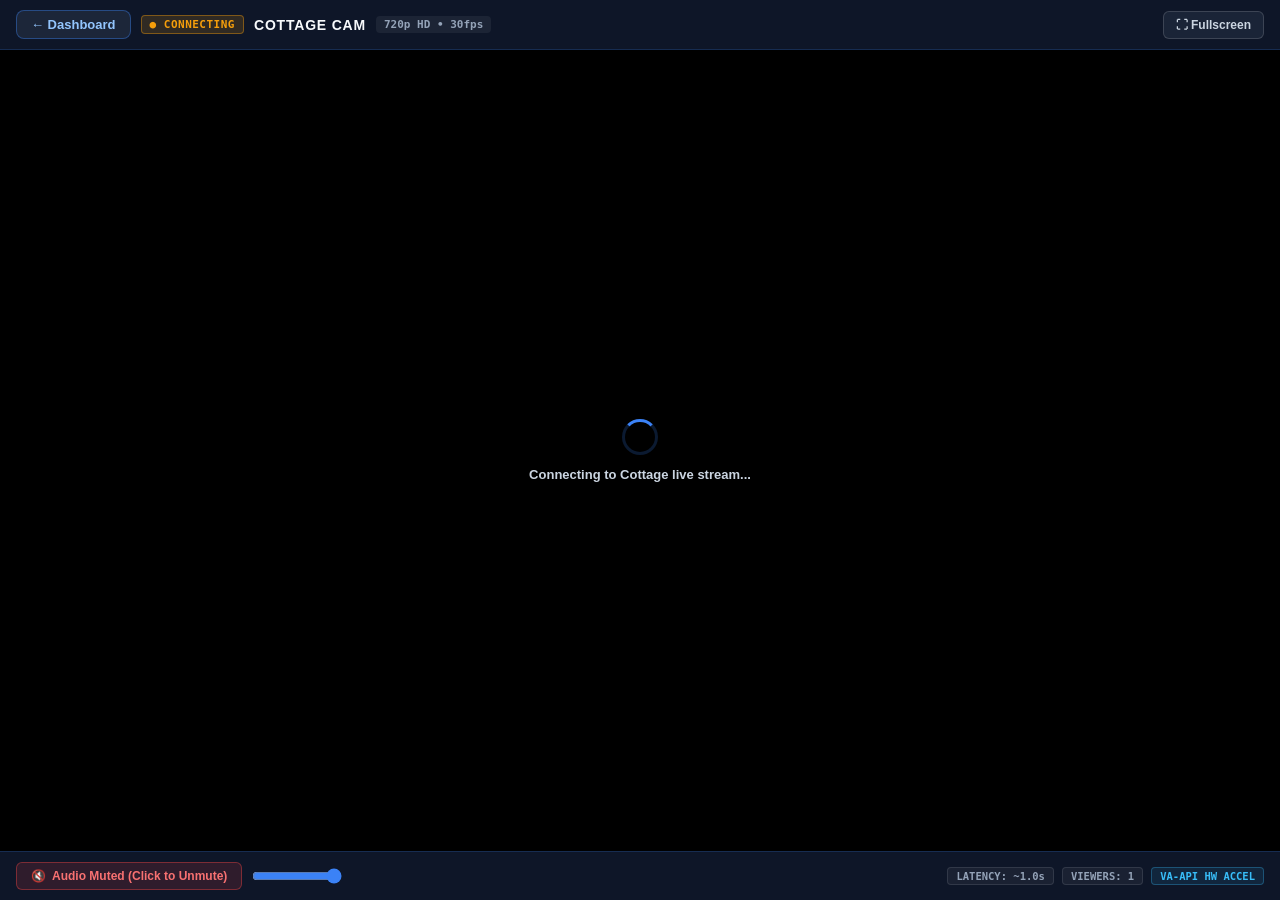
==== commit 91ac77e9: "feat(ui): add dashboard back button, fullscreen exit buttons, and state sync (v=2.8.0)" ====
--- a/web/static/camera.html
+++ b/web/static/camera.html
@@ -4,7 +4,7 @@
   <meta charset="UTF-8">
   <meta name="viewport" content="width=device-width, initial-scale=1.0">
   <title>Renology Cottage Live Camera</title>
-  <link rel="stylesheet" href="style.css?v=2.3.0">
+  <link rel="stylesheet" href="style.css?v=2.8.0">
   <link rel="icon" href="data:image/svg+xml,<svg xmlns=%22http://www.w3.org/2000/svg%22 viewBox=%220 0 100 100%22><text y=%22.9em%22 font-size=%2290%22>📹</text></svg>">
   <style>
     body.camera-popout-body {
@@ -52,8 +52,9 @@
 <body class="camera-popout-body">
   <header class="popout-header">
     <div class="camera-modal-title">
+      <a href="/" class="camera-back-btn" id="cameraBackBtn" title="Return to Solar Telemetry Dashboard">← Dashboard</a>
       <span class="camera-live-badge" id="cameraStatusBadge">● CONNECTING</span>
-      <span class="camera-title-text">RENOLOGY COTTAGE CAM</span>
+      <span class="camera-title-text">COTTAGE CAM</span>
       <span class="camera-meta-pill" id="cameraResPill">720p HD • 30fps</span>
     </div>
     <div class="camera-header-actions">
@@ -62,6 +63,7 @@
   </header>
 
   <main class="popout-video-container">
+    <button id="cameraFloatingExitBtn" class="camera-floating-exit-btn" title="Exit Fullscreen Mode">✕ Exit Fullscreen</button>
     <video id="cameraVideo" autoplay muted playsinline></video>
     <div class="camera-loading-overlay" id="cameraLoadingOverlay">
       <div class="camera-spinner"></div>
@@ -83,13 +85,18 @@
     </div>
   </footer>
 
-  <script src="camera.js?v=2.3.0"></script>
+  <script src="camera.js?v=2.8.0"></script>
   <script>
-    document.addEventListener("DOMContentLoaded", () => {
+    function launch() {
       if (window.RenologyCamera) {
         window.RenologyCamera.initPopoutView();
       }
-    });
+    }
+    if (document.readyState === 'loading') {
+      document.addEventListener('DOMContentLoaded', launch);
+    } else {
+      launch();
+    }
   </script>
 </body>
 </html>
--- a/web/static/style.css
+++ b/web/static/style.css
@@ -169,13 +169,13 @@
   border-radius: 50%;
   background-color: var(--accent-emerald);
   box-shadow: 0 0 8px var(--accent-emerald);
+  will-change: opacity;
   animation: pulse-animation 2s infinite ease-in-out;
 }
 
 @keyframes pulse-animation {
-  0% { transform: scale(0.95); opacity: 0.7; }
-  50% { transform: scale(1.15); opacity: 1; }
-  100% { transform: scale(0.95); opacity: 0.7; }
+  0%, 100% { opacity: 0.45; }
+  50% { opacity: 1; }
 }
 
 .header-controls {
@@ -217,12 +217,12 @@
   font-size: 15px;
   display: inline-block;
   transform-origin: center center;
+  will-change: transform;
 }
 
 /* Realistic Cardiac Double-Beat Cycle */
 .heartbeat-icon.beating {
   animation: cardiac-pulse 1.1s infinite ease-in-out;
-  filter: drop-shadow(0 0 8px rgba(239, 68, 68, 0.9));
 }
 
 @keyframes cardiac-pulse {
@@ -237,7 +237,6 @@
 /* Ringing Alarm Bell when link is dropped */
 .heartbeat-icon.alarm {
   animation: bell-ring 0.7s infinite ease-in-out;
-  filter: drop-shadow(0 0 10px rgba(239, 68, 68, 1));
 }
 
 @keyframes bell-ring {
@@ -323,6 +322,7 @@
   background: var(--accent-green);
   box-shadow: 0 0 10px var(--accent-green);
   flex-shrink: 0;
+  will-change: opacity;
   animation: pulse-dot 2s infinite ease-in-out;
 }
 
@@ -342,8 +342,8 @@
 }
 
 @keyframes pulse-dot {
-  0%, 100% { transform: scale(1); opacity: 1; }
-  50% { transform: scale(1.3); opacity: 0.7; }
+  0%, 100% { opacity: 1; }
+  50% { opacity: 0.4; }
 }
 
 .story-icon {
@@ -1772,12 +1772,13 @@
   background-color: #ef4444;
   border-radius: 50%;
   box-shadow: 0 0 6px #ef4444;
+  will-change: opacity;
   animation: camera-pulse 1.8s infinite ease-in-out;
 }
 
 @keyframes camera-pulse {
-  0%, 100% { transform: scale(1); opacity: 1; }
-  50% { transform: scale(1.4); opacity: 0.6; }
+  0%, 100% { opacity: 1; }
+  50% { opacity: 0.35; }
 }
 
 /* Modal Backdrop */
@@ -2029,3 +2030,74 @@
   background: rgba(56, 189, 248, 0.1);
 }
 
+
+/* Surface Go 2 Fanless Thermal Optimization: Zero GPU & WebRender Churn when Screen is Asleep */
+body.screen-asleep *,
+body.screen-asleep *::before,
+body.screen-asleep *::after {
+  animation: none !important;
+  transition: none !important;
+}
+
+/* Floating Fullscreen Exit Button & Back Button */
+.camera-floating-exit-btn,
+.camera-overlay-exit-btn {
+  display: none;
+  position: absolute;
+  top: 16px;
+  right: 16px;
+  z-index: 1000;
+  background: rgba(15, 23, 42, 0.85);
+  color: #fff;
+  border: 1px solid rgba(255, 255, 255, 0.25);
+  backdrop-filter: blur(8px);
+  -webkit-backdrop-filter: blur(8px);
+  padding: 8px 16px;
+  border-radius: 20px;
+  font-size: 14px;
+  font-weight: 600;
+  cursor: pointer;
+  box-shadow: 0 4px 16px rgba(0, 0, 0, 0.6);
+  transition: all 0.2s ease;
+}
+
+.camera-floating-exit-btn:hover,
+.camera-overlay-exit-btn:hover,
+.camera-floating-exit-btn:active,
+.camera-overlay-exit-btn:active {
+  background: rgba(239, 68, 68, 0.9);
+  border-color: #ef4444;
+  transform: scale(1.05);
+}
+
+:fullscreen .camera-floating-exit-btn,
+:fullscreen .camera-overlay-exit-btn,
+:-webkit-full-screen .camera-floating-exit-btn,
+:-webkit-full-screen .camera-overlay-exit-btn {
+  display: inline-flex !important;
+  align-items: center;
+  gap: 6px;
+}
+
+.camera-back-btn {
+  text-decoration: none;
+  display: inline-flex;
+  align-items: center;
+  gap: 6px;
+  font-weight: 600;
+  font-size: 13px;
+  background: rgba(30, 41, 59, 0.9);
+  border: 1px solid rgba(59, 130, 246, 0.4);
+  color: #93c5fd;
+  padding: 6px 14px;
+  border-radius: 8px;
+  transition: all 0.2s ease;
+}
+
+.camera-back-btn:hover,
+.camera-back-btn:active {
+  background: rgba(59, 130, 246, 0.4);
+  color: #fff;
+  border-color: #60a5fa;
+  transform: translateX(-2px);
+}
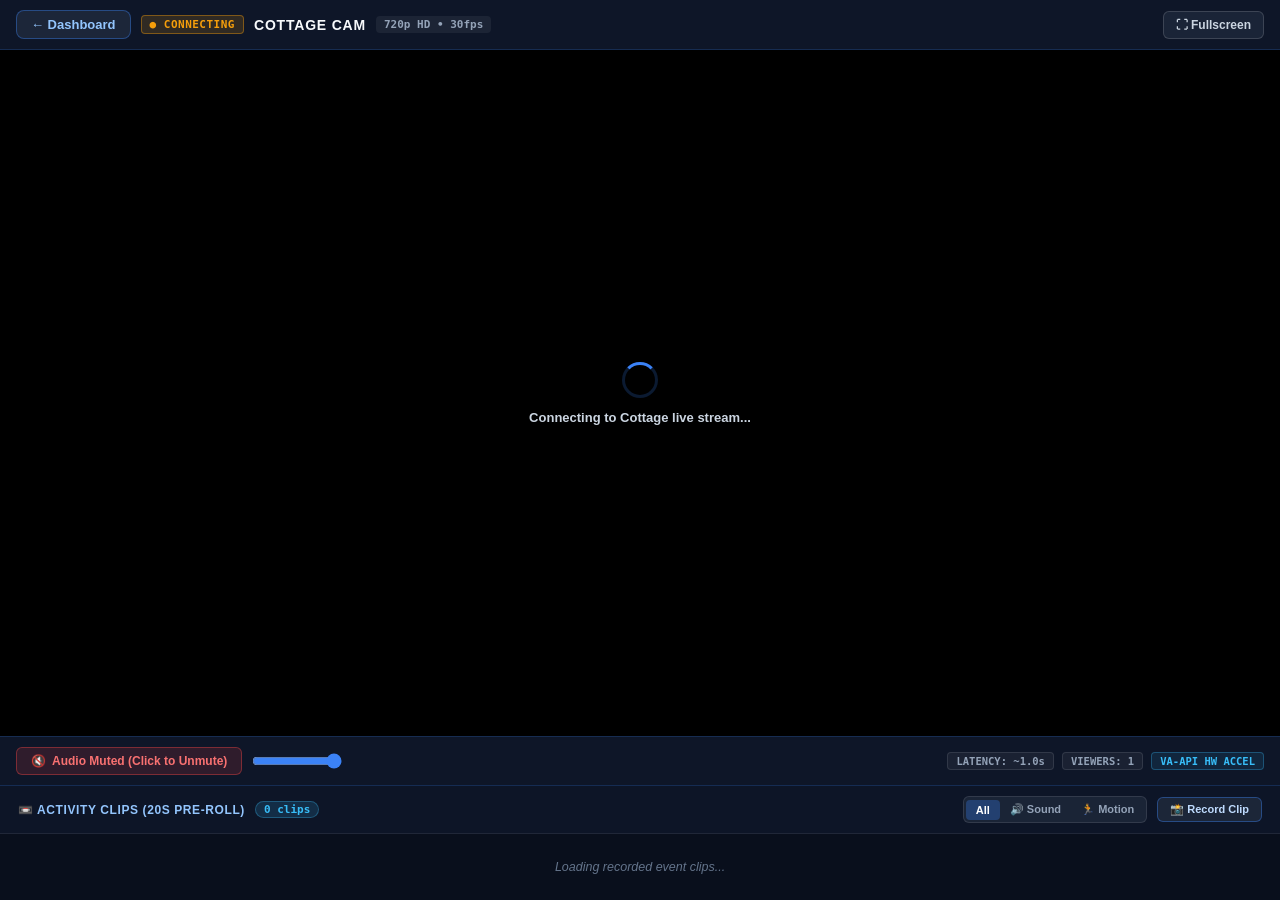
==== commit d9742f8c: "feat(camera): add 24/7 rolling RAM pre-roll buffer, event clips API, and dialog timeline - Implement" ====
--- a/web/static/camera.html
+++ b/web/static/camera.html
@@ -71,6 +71,12 @@
     </div>
   </main>
 
+  <!-- Event Playback Banner (Shown during recorded clip playback) -->
+  <div id="cameraEventBanner" class="camera-event-banner" style="display: none;">
+    <span class="camera-event-banner-text" id="cameraEventBannerText">⏮ Playing Event Clip</span>
+    <button id="cameraReturnLiveBtn" class="camera-return-live-btn" title="Exit clip playback and return to live feed">🔴 Return to Live Camera</button>
+  </div>
+
   <footer class="popout-footer">
     <div class="camera-audio-controls">
       <button id="cameraAudioToggle" class="camera-audio-btn muted" title="Click to Unmute Cottage Audio">
@@ -85,7 +91,28 @@
     </div>
   </footer>
 
-  <script src="camera.js?v=2.8.0"></script>
+  <!-- Activity & Event Clips (20s Pre-Roll) -->
+  <div class="camera-events-section">
+    <div class="camera-events-header">
+      <div class="camera-events-title-wrap">
+        <span class="camera-events-heading">📼 ACTIVITY CLIPS (20s PRE-ROLL)</span>
+        <span class="camera-events-count-badge" id="cameraEventsCount">0 clips</span>
+      </div>
+      <div class="camera-events-actions">
+        <div class="camera-events-filter-group">
+          <button class="camera-filter-btn active" data-filter="">All</button>
+          <button class="camera-filter-btn" data-filter="sound">🔊 Sound</button>
+          <button class="camera-filter-btn" data-filter="motion">🏃 Motion</button>
+        </div>
+        <button id="cameraTriggerClipBtn" class="camera-trigger-clip-btn" title="Capture a 30s clip from pre-roll right now">📸 Record Clip</button>
+      </div>
+    </div>
+    <div class="camera-events-list" id="cameraEventsList">
+      <div class="camera-events-empty">Loading recorded event clips...</div>
+    </div>
+  </div>
+
+  <script src="camera.js?v=3.0.0"></script>
   <script>
     function launch() {
       if (window.RenologyCamera) {
--- a/web/static/style.css
+++ b/web/static/style.css
@@ -2101,3 +2101,265 @@
   border-color: #60a5fa;
   transform: translateX(-2px);
 }
+
+/* ============================================================================
+   Camera Event Activity Clips & Timeline Styles
+   ============================================================================ */
+
+/* Event Playback Banner */
+.camera-event-banner {
+  display: flex;
+  align-items: center;
+  justify-content: space-between;
+  padding: 8px 16px;
+  background: linear-gradient(90deg, rgba(234, 88, 12, 0.25), rgba(15, 23, 42, 0.95));
+  border-bottom: 1px solid rgba(249, 115, 22, 0.5);
+  animation: modal-pop 0.2s ease-out;
+}
+
+.camera-event-banner-text {
+  font-size: 13px;
+  font-weight: 700;
+  color: #fb923c;
+  display: flex;
+  align-items: center;
+  gap: 8px;
+}
+
+.camera-return-live-btn {
+  background: rgba(239, 68, 68, 0.25);
+  border: 1px solid rgba(239, 68, 68, 0.6);
+  color: #fca5a5;
+  font-size: 12px;
+  font-weight: 800;
+  padding: 4px 12px;
+  border-radius: 6px;
+  cursor: pointer;
+  display: inline-flex;
+  align-items: center;
+  gap: 6px;
+  transition: all 0.2s ease;
+}
+
+.camera-return-live-btn:hover {
+  background: #ef4444;
+  color: #fff;
+  border-color: #ef4444;
+  box-shadow: 0 0 10px rgba(239, 68, 68, 0.5);
+}
+
+/* Events Section */
+.camera-events-section {
+  display: flex;
+  flex-direction: column;
+  background: rgba(10, 15, 29, 0.95);
+  border-top: 1px solid rgba(59, 130, 246, 0.25);
+  max-height: 240px;
+  overflow: hidden;
+}
+
+.camera-events-header {
+  display: flex;
+  align-items: center;
+  justify-content: space-between;
+  padding: 10px 18px;
+  background: rgba(15, 23, 42, 0.85);
+  border-bottom: 1px solid rgba(255, 255, 255, 0.08);
+  flex-wrap: wrap;
+  gap: 8px;
+}
+
+.camera-events-title-wrap {
+  display: flex;
+  align-items: center;
+  gap: 10px;
+}
+
+.camera-events-heading {
+  font-size: 12px;
+  font-weight: 800;
+  letter-spacing: 0.6px;
+  color: #93c5fd;
+  text-transform: uppercase;
+}
+
+.camera-events-count-badge {
+  font-family: var(--font-mono, monospace);
+  font-size: 11px;
+  font-weight: 700;
+  color: #38bdf8;
+  background: rgba(56, 189, 248, 0.15);
+  border: 1px solid rgba(56, 189, 248, 0.3);
+  padding: 1px 8px;
+  border-radius: 10px;
+}
+
+.camera-events-actions {
+  display: flex;
+  align-items: center;
+  gap: 10px;
+}
+
+.camera-events-filter-group {
+  display: flex;
+  align-items: center;
+  background: rgba(30, 41, 59, 0.8);
+  border: 1px solid rgba(255, 255, 255, 0.1);
+  border-radius: 6px;
+  padding: 2px;
+}
+
+.camera-filter-btn {
+  background: transparent;
+  border: none;
+  color: #94a3b8;
+  font-size: 11px;
+  font-weight: 700;
+  padding: 4px 10px;
+  border-radius: 4px;
+  cursor: pointer;
+  transition: all 0.15s ease;
+}
+
+.camera-filter-btn.active,
+.camera-filter-btn:hover {
+  background: rgba(59, 130, 246, 0.3);
+  color: #fff;
+}
+
+.camera-trigger-clip-btn {
+  background: rgba(30, 41, 59, 0.9);
+  border: 1px solid rgba(59, 130, 246, 0.4);
+  color: #bfdbfe;
+  font-size: 11px;
+  font-weight: 700;
+  padding: 5px 12px;
+  border-radius: 6px;
+  cursor: pointer;
+  display: inline-flex;
+  align-items: center;
+  gap: 5px;
+  transition: all 0.2s ease;
+}
+
+.camera-trigger-clip-btn:hover {
+  background: rgba(59, 130, 246, 0.4);
+  color: #fff;
+  border-color: #60a5fa;
+}
+
+/* Event List Container */
+.camera-events-list {
+  padding: 10px 18px;
+  display: flex;
+  flex-direction: column;
+  gap: 8px;
+  overflow-y: auto;
+  max-height: 190px;
+}
+
+.camera-events-empty {
+  color: #64748b;
+  font-size: 12.5px;
+  font-style: italic;
+  padding: 16px 0;
+  text-align: center;
+}
+
+/* Event Card */
+.camera-event-card {
+  display: flex;
+  align-items: center;
+  justify-content: space-between;
+  padding: 8px 14px;
+  background: rgba(30, 41, 59, 0.45);
+  border: 1px solid rgba(255, 255, 255, 0.08);
+  border-radius: 8px;
+  transition: all 0.2s ease;
+}
+
+.camera-event-card:hover {
+  background: rgba(30, 41, 59, 0.75);
+  border-color: rgba(59, 130, 246, 0.4);
+}
+
+.camera-event-card.active {
+  background: rgba(249, 115, 22, 0.15);
+  border-color: rgba(249, 115, 22, 0.5);
+}
+
+.camera-event-info {
+  display: flex;
+  align-items: center;
+  gap: 12px;
+}
+
+.camera-event-icon {
+  font-size: 18px;
+  width: 32px;
+  height: 32px;
+  display: flex;
+  align-items: center;
+  justify-content: center;
+  background: rgba(255, 255, 255, 0.05);
+  border-radius: 6px;
+  border: 1px solid rgba(255, 255, 255, 0.1);
+}
+
+.camera-event-meta {
+  display: flex;
+  flex-direction: column;
+  gap: 2px;
+}
+
+.camera-event-title {
+  font-size: 13px;
+  font-weight: 700;
+  color: #f1f5f9;
+}
+
+.camera-event-subtext {
+  font-size: 11px;
+  color: #94a3b8;
+  display: flex;
+  align-items: center;
+  gap: 8px;
+}
+
+.camera-event-pill {
+  font-family: var(--font-mono, monospace);
+  font-size: 10px;
+  font-weight: 700;
+  color: #38bdf8;
+  background: rgba(56, 189, 248, 0.1);
+  padding: 1px 6px;
+  border-radius: 4px;
+}
+
+.camera-event-play-btn {
+  background: rgba(59, 130, 246, 0.2);
+  border: 1px solid rgba(59, 130, 246, 0.4);
+  color: #60a5fa;
+  font-size: 11.5px;
+  font-weight: 700;
+  padding: 5px 14px;
+  border-radius: 6px;
+  cursor: pointer;
+  display: inline-flex;
+  align-items: center;
+  gap: 6px;
+  transition: all 0.2s ease;
+}
+
+.camera-event-play-btn:hover {
+  background: #3b82f6;
+  color: #fff;
+  border-color: #3b82f6;
+  box-shadow: 0 0 10px rgba(59, 130, 246, 0.5);
+}
+
+.camera-event-play-btn.playing {
+  background: #ea580c;
+  color: #fff;
+  border-color: #ea580c;
+}
